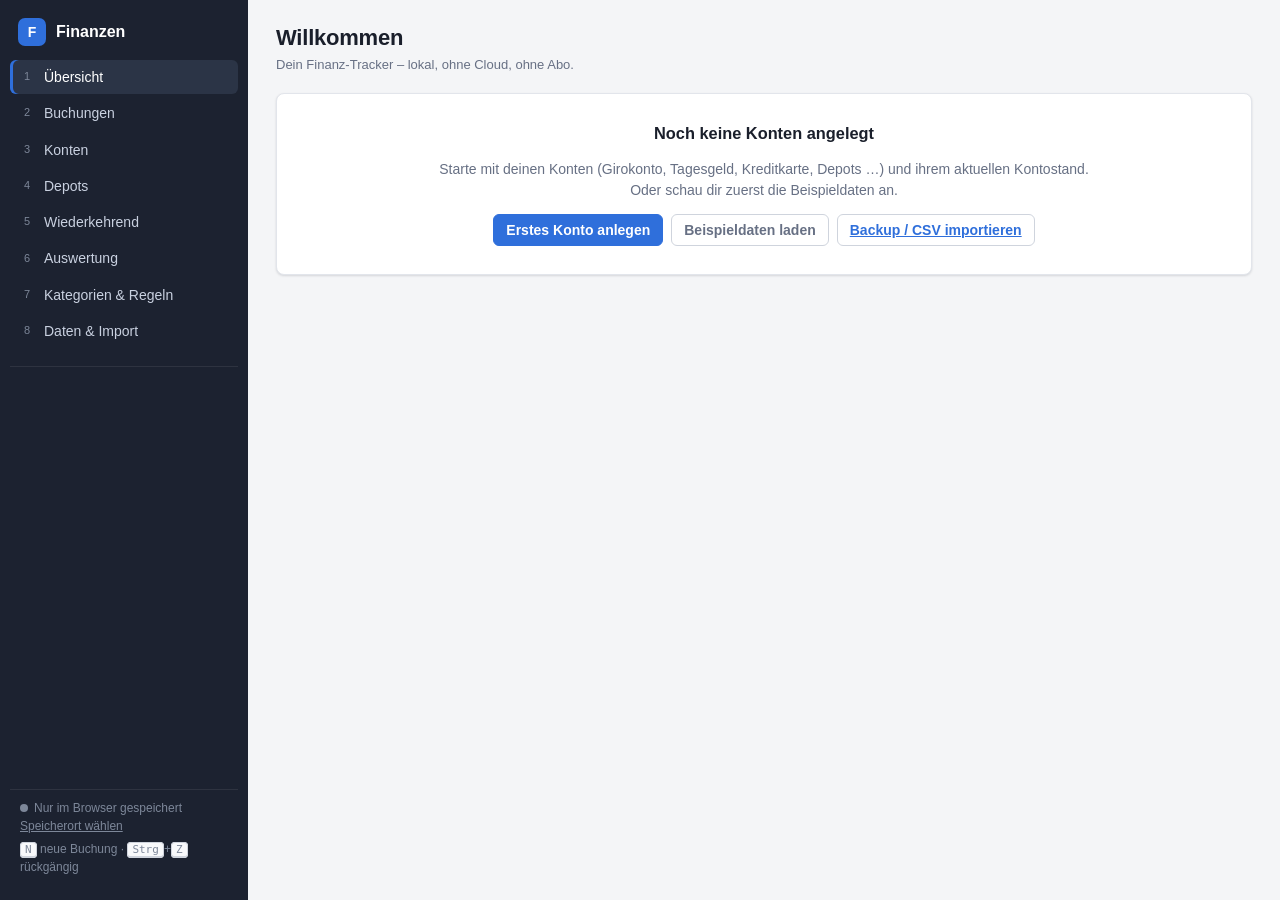
==== finanzen/index.html @ aeedbd0e "Finanz-Tracker unter /finanzen: Konten, Umbuchungen, Depots, Daueraufträge Lokale Browser-App ohne S" ====
<!DOCTYPE html>
<html lang="de">
<head>
<meta charset="UTF-8">
<meta name="viewport" content="width=device-width, initial-scale=1.0">
<meta name="robots" content="noindex, nofollow">
<title>Finanzen</title>
<link rel="icon" href="data:image/svg+xml,<svg xmlns='http://www.w3.org/2000/svg' viewBox='0 0 32 32'><rect width='32' height='32' rx='7' fill='%232f6fdb'/><path d='M8 22V10h11M8 16h8' stroke='white' stroke-width='3' fill='none' stroke-linecap='round'/></svg>">
<link rel="stylesheet" href="style.css">
</head>
<body>
<div class="app">
  <aside class="sidebar" id="sidebar">
    <div class="brand">
      <span class="brand-logo" aria-hidden="true">F</span>
      <span class="brand-name">Finanzen</span>
    </div>
    <nav class="nav" id="nav">
      <a href="#uebersicht" data-view="uebersicht"><span class="k">1</span>Übersicht</a>
      <a href="#buchungen" data-view="buchungen"><span class="k">2</span>Buchungen</a>
      <a href="#konten" data-view="konten"><span class="k">3</span>Konten</a>
      <a href="#depots" data-view="depots"><span class="k">4</span>Depots</a>
      <a href="#wiederkehrend" data-view="wiederkehrend"><span class="k">5</span>Wiederkehrend</a>
      <a href="#auswertung" data-view="auswertung"><span class="k">6</span>Auswertung</a>
      <a href="#kategorien" data-view="kategorien"><span class="k">7</span>Kategorien &amp; Regeln</a>
      <a href="#daten" data-view="daten"><span class="k">8</span>Daten &amp; Import</a>
    </nav>
    <div class="side-accounts" id="side-accounts"></div>
    <div class="side-foot" id="side-foot"></div>
  </aside>
  <main class="main">
    <div id="banner"></div>
    <div id="view"></div>
  </main>
</div>
<div id="modal-root"></div>
<div id="toast-root" aria-live="polite"></div>
<noscript><p style="padding:2rem">Diese Anwendung benötigt JavaScript.</p></noscript>
<script src="core.js"></script>
<script src="store.js"></script>
<script src="app.js"></script>
<script src="views.js"></script>
</body>
</html>
---- finanzen/style.css ----
:root {
  --bg: #f4f5f7;
  --surface: #ffffff;
  --surface-2: #f8f9fb;
  --sidebar: #1c2230;
  --sidebar-text: #c9d1e0;
  --sidebar-muted: #7d8799;
  --sidebar-active: #2b3446;
  --text: #1a1f2b;
  --muted: #677084;
  --border: #e2e5eb;
  --border-strong: #cfd4dd;
  --accent: #2f6fdb;
  --accent-soft: #e6eefc;
  --pos: #188a5b;
  --neg: #c9372c;
  --warn: #b7791f;
  --warn-soft: #fdf5e6;
  --focus: 0 0 0 3px rgba(47, 111, 219, .28);
  --series-1: #2a78d6;
  --series-2: #eb6834;
  --radius: 8px;
  --shadow: 0 1px 2px rgba(16, 24, 40, .06), 0 1px 3px rgba(16, 24, 40, .08);
  --shadow-lg: 0 12px 32px rgba(16, 24, 40, .22);
  color-scheme: light;
}

@media (prefers-color-scheme: dark) {
  :root:not([data-theme="light"]) {
    --bg: #12151c;
    --surface: #1a1f29;
    --surface-2: #202633;
    --sidebar: #0d1016;
    --sidebar-active: #1f2533;
    --text: #e6e9f0;
    --muted: #97a0b3;
    --border: #2a3140;
    --border-strong: #3a4254;
    --accent: #5b8ff0;
    --accent-soft: #1d2a44;
    --pos: #3cc28a;
    --neg: #f06a5f;
    --warn: #e3a948;
    --warn-soft: #2e2615;
    --series-1: #3987e5;
    --series-2: #d95926;
    color-scheme: dark;
  }
}
:root[data-theme="dark"] {
  --bg: #12151c;
  --surface: #1a1f29;
  --surface-2: #202633;
  --sidebar: #0d1016;
  --sidebar-active: #1f2533;
  --text: #e6e9f0;
  --muted: #97a0b3;
  --border: #2a3140;
  --border-strong: #3a4254;
  --accent: #5b8ff0;
  --accent-soft: #1d2a44;
  --pos: #3cc28a;
  --neg: #f06a5f;
  --warn: #e3a948;
  --warn-soft: #2e2615;
  --series-1: #3987e5;
  --series-2: #d95926;
  color-scheme: dark;
}

* { box-sizing: border-box; }
html, body { margin: 0; height: 100%; }
body {
  font: 14px/1.45 -apple-system, BlinkMacSystemFont, "Segoe UI", Roboto, "Helvetica Neue", Arial, sans-serif;
  background: var(--bg);
  color: var(--text);
}
button, input, select, textarea { font: inherit; color: inherit; }
a { color: var(--accent); }

.app { display: grid; grid-template-columns: 248px 1fr; min-height: 100vh; }

/* ------------------------------------------------ Sidebar */
.sidebar {
  background: var(--sidebar); color: var(--sidebar-text);
  position: sticky; top: 0; height: 100vh; overflow-y: auto;
  display: flex; flex-direction: column; padding: 14px 10px;
}
.brand { display: flex; align-items: center; gap: 10px; padding: 4px 8px 14px; }
.brand-logo { width: 28px; height: 28px; border-radius: 7px; background: var(--accent); color: #fff; display: grid; place-items: center; font-weight: 800; }
.brand-name { font-weight: 700; font-size: 16px; color: #fff; }
.nav { display: flex; flex-direction: column; gap: 2px; }
.nav a {
  display: flex; align-items: center; gap: 10px; padding: 7px 10px; border-radius: 6px;
  color: var(--sidebar-text); text-decoration: none; font-weight: 500;
}
.nav a:hover { background: var(--sidebar-active); color: #fff; }
.nav a.active { background: var(--sidebar-active); color: #fff; box-shadow: inset 3px 0 0 var(--accent); }
.nav .k { font-size: 11px; color: var(--sidebar-muted); width: 14px; text-align: center; font-variant-numeric: tabular-nums; }
.side-accounts { margin-top: 18px; border-top: 1px solid rgba(255,255,255,.08); padding-top: 10px; flex: 1; }
.side-group { font-size: 11px; text-transform: uppercase; letter-spacing: .06em; color: var(--sidebar-muted); padding: 10px 10px 4px; display: flex; justify-content: space-between; }
.side-acc {
  display: flex; justify-content: space-between; gap: 8px; padding: 5px 10px; border-radius: 6px;
  color: var(--sidebar-text); text-decoration: none; font-size: 13px; cursor: pointer;
}
.side-acc:hover { background: var(--sidebar-active); color: #fff; }
.side-acc.active { background: var(--sidebar-active); color: #fff; }
.side-acc .n { overflow: hidden; text-overflow: ellipsis; white-space: nowrap; }
.side-acc .v { font-variant-numeric: tabular-nums; white-space: nowrap; }
.side-acc .v.neg { color: #ff8f86; }
.side-total { display: flex; justify-content: space-between; padding: 10px; margin-top: 6px; border-top: 1px solid rgba(255,255,255,.08); color: #fff; font-weight: 600; }
.side-foot { font-size: 12px; color: var(--sidebar-muted); padding: 10px; border-top: 1px solid rgba(255,255,255,.08); }
.side-foot .dot { display: inline-block; width: 8px; height: 8px; border-radius: 50%; margin-right: 6px; background: var(--sidebar-muted); }
.side-foot .dot.ok { background: #3cc28a; }
.side-foot .dot.warn { background: #e3a948; }
.side-foot button { background: none; border: 0; color: var(--sidebar-text); text-decoration: underline; cursor: pointer; padding: 0; font-size: 12px; }

/* ------------------------------------------------ Main */
.main { padding: 22px 28px 60px; min-width: 0; }
.page-head { display: flex; align-items: center; justify-content: space-between; gap: 12px; margin-bottom: 18px; flex-wrap: wrap; }
.page-head h1 { font-size: 22px; margin: 0; font-weight: 700; letter-spacing: -.01em; }
.page-head .sub { color: var(--muted); font-size: 13px; margin-top: 2px; }
.actions { display: flex; gap: 8px; flex-wrap: wrap; align-items: center; }

.card { background: var(--surface); border: 1px solid var(--border); border-radius: var(--radius); box-shadow: var(--shadow); }
.card + .card, .grid + .card, .card + .grid, .kpis + .grid, .kpis + .card { margin-top: 16px; }
.grid > .card { margin-top: 0 !important; }
.card-head { display: flex; align-items: center; justify-content: space-between; gap: 10px; padding: 12px 16px; border-bottom: 1px solid var(--border); }
.card-head h2 { font-size: 14px; margin: 0; font-weight: 650; }
.card-body { padding: 14px 16px; }
.card-body.flush { padding: 0; }
.grid { display: grid; gap: 16px; }
.grid.two { grid-template-columns: repeat(2, minmax(0, 1fr)); }
.grid.three { grid-template-columns: repeat(3, minmax(0, 1fr)); }
@media (max-width: 1100px) { .grid.two, .grid.three { grid-template-columns: 1fr; } }

.kpis { display: grid; grid-template-columns: repeat(auto-fit, minmax(170px, 1fr)); gap: 12px; }
.kpi { background: var(--surface); border: 1px solid var(--border); border-radius: var(--radius); padding: 12px 14px; box-shadow: var(--shadow); }
.kpi .l { font-size: 12px; color: var(--muted); }
.kpi .v { font-size: 20px; font-weight: 700; font-variant-numeric: tabular-nums; margin-top: 2px; letter-spacing: -.01em; }
.kpi .s { font-size: 12px; color: var(--muted); margin-top: 2px; }

/* ------------------------------------------------ Buttons & Forms */
.btn {
  display: inline-flex; align-items: center; gap: 6px; border: 1px solid var(--border-strong); background: var(--surface);
  padding: 6px 12px; border-radius: 6px; cursor: pointer; font-weight: 550; white-space: nowrap; line-height: 1.3;
}
.btn:hover { background: var(--surface-2); }
.btn:focus-visible, input:focus-visible, select:focus-visible, textarea:focus-visible { outline: none; box-shadow: var(--focus); border-color: var(--accent); }
.btn.primary { background: var(--accent); border-color: var(--accent); color: #fff; }
.btn.primary:hover { filter: brightness(1.07); }
.btn.danger { color: var(--neg); }
.btn.small { padding: 3px 8px; font-size: 12px; }
.btn.ghost { border-color: transparent; background: transparent; }
.btn.ghost:hover { background: var(--surface-2); }
.btn:disabled { opacity: .5; cursor: default; }
.link { background: none; border: 0; padding: 0; color: var(--accent); cursor: pointer; text-decoration: underline; }

input[type=text], input[type=date], input[type=number], input[type=search], select, textarea {
  border: 1px solid var(--border-strong); background: var(--surface); border-radius: 6px; padding: 6px 9px; min-width: 0;
}
textarea { resize: vertical; min-height: 60px; }
select { padding-right: 6px; }
input.amount { text-align: right; font-variant-numeric: tabular-nums; }
input.invalid { border-color: var(--neg); }
label.chk { display: inline-flex; align-items: center; gap: 6px; cursor: pointer; }

.form-grid { display: grid; grid-template-columns: 150px 1fr; gap: 10px 14px; align-items: center; }
.form-grid > label { color: var(--muted); font-size: 13px; }
.form-grid .full { grid-column: 1 / -1; }
.form-grid .hint { grid-column: 2; font-size: 12px; color: var(--muted); margin-top: -6px; }
.row { display: flex; gap: 8px; align-items: center; flex-wrap: wrap; }
.row > * { min-width: 0; }
.grow { flex: 1; }

.seg { display: inline-flex; border: 1px solid var(--border-strong); border-radius: 6px; overflow: hidden; }
.seg button { border: 0; background: var(--surface); padding: 5px 12px; cursor: pointer; font-weight: 550; }
.seg button + button { border-left: 1px solid var(--border-strong); }
.seg button.on { background: var(--accent); color: #fff; }
.seg button.on.neg { background: var(--neg); }
.seg button.on.pos { background: var(--pos); }

/* ------------------------------------------------ Quick entry */
.quick {
  display: grid; gap: 8px; align-items: end;
  grid-template-columns: 128px 170px auto 110px minmax(140px, 1.2fr) minmax(150px, 1fr) minmax(120px, 1fr) auto;
  padding: 12px 16px;
}
.quick label { display: flex; flex-direction: column; gap: 3px; font-size: 11px; color: var(--muted); text-transform: uppercase; letter-spacing: .04em; min-width: 0; }
.quick label > * { width: 100%; font-size: 14px; text-transform: none; letter-spacing: 0; color: var(--text); }
.quick label > .seg { width: auto; }
@media (max-width: 1250px) { .quick { grid-template-columns: repeat(4, minmax(0, 1fr)); } }

/* ------------------------------------------------ Tables */
.tbl { width: 100%; border-collapse: collapse; font-variant-numeric: tabular-nums; }
.tbl th, .tbl td { padding: 7px 10px; border-bottom: 1px solid var(--border); text-align: left; vertical-align: middle; }
.tbl th { font-size: 12px; color: var(--muted); font-weight: 600; background: var(--surface-2); position: sticky; top: 0; z-index: 1; white-space: nowrap; }
.tbl th.sortable { cursor: pointer; user-select: none; }
.tbl td.num, .tbl th.num { text-align: right; white-space: nowrap; }
.tbl tbody tr:hover { background: var(--surface-2); }
.tbl tr.click { cursor: pointer; }
.tbl tr.sel { background: var(--accent-soft) !important; }
.tbl tr.group-row td { background: var(--surface-2); font-weight: 650; }
.tbl tr.sum-row td { font-weight: 700; border-top: 2px solid var(--border-strong); }
.tbl tr.muted td { color: var(--muted); }
.tbl tr.planned td { color: var(--muted); font-style: italic; }
.tbl td.sub { padding-left: 26px; }
.tbl .small { font-size: 12px; color: var(--muted); }
.tbl td.cb, .tbl th.cb { width: 30px; padding-right: 0; }
.tbl-wrap { overflow: auto; }
.tbl-wrap.tall { max-height: calc(100vh - 330px); min-height: 240px; }
.pivot td, .pivot th { padding: 6px 8px; font-size: 13px; }
.pivot td.num.click:hover { background: var(--accent-soft); cursor: pointer; }
.pivot th:first-child, .pivot td:first-child { position: sticky; left: 0; background: var(--surface); z-index: 2; min-width: 200px; }
.pivot tr.group-row td:first-child { background: var(--surface-2); }
.pivot th:first-child { z-index: 3; background: var(--surface-2); }

.pos { color: var(--pos); }
.neg { color: var(--neg); }
.muted { color: var(--muted); }
.nowrap { white-space: nowrap; }
.right { text-align: right; }
.bold { font-weight: 650; }
.ellipsis { overflow: hidden; text-overflow: ellipsis; white-space: nowrap; max-width: 360px; }

.badge { display: inline-block; font-size: 11px; padding: 1px 7px; border-radius: 999px; background: var(--surface-2); border: 1px solid var(--border); color: var(--muted); white-space: nowrap; }
.badge.accent { background: var(--accent-soft); color: var(--accent); border-color: transparent; }
.badge.warn { background: var(--warn-soft); color: var(--warn); border-color: transparent; }
.cat-dot { display: inline-block; width: 9px; height: 9px; border-radius: 50%; margin-right: 6px; vertical-align: 0; }
.tag { display: inline-block; font-size: 11px; padding: 0 6px; border-radius: 4px; background: var(--accent-soft); color: var(--accent); margin-left: 4px; }
.icon-rec { color: var(--accent); font-size: 12px; margin-left: 4px; }

.filters { display: flex; gap: 8px; flex-wrap: wrap; align-items: center; padding: 10px 16px; border-bottom: 1px solid var(--border); }
.filters select, .filters input { max-width: 220px; }
.bulk { display: flex; gap: 8px; align-items: center; padding: 8px 16px; background: var(--accent-soft); border-bottom: 1px solid var(--border); }
.summary-line { display: flex; gap: 18px; padding: 8px 16px; font-size: 13px; color: var(--muted); border-bottom: 1px solid var(--border); flex-wrap: wrap; }
.summary-line b { color: var(--text); font-variant-numeric: tabular-nums; }

/* ------------------------------------------------ Bars & Charts */
.bars { display: flex; flex-direction: column; gap: 9px; }
.bar-row { display: grid; grid-template-columns: 160px 1fr 110px; gap: 10px; align-items: center; font-size: 13px; }
.bar-row .name { overflow: hidden; text-overflow: ellipsis; white-space: nowrap; }
.bar-track { height: 10px; background: var(--surface-2); border-radius: 5px; overflow: hidden; position: relative; border: 1px solid var(--border); }
.bar-fill { height: 100%; border-radius: 4px; }
.bar-budget { position: absolute; top: -2px; bottom: -2px; width: 2px; background: var(--text); opacity: .55; }
.bar-row .val { text-align: right; font-variant-numeric: tabular-nums; }
.chart { width: 100%; height: auto; display: block; }
.chart text { fill: var(--muted); font-size: 11px; }
.chart .grid-line { stroke: var(--border); }
.chart-tip { position: fixed; pointer-events: none; background: var(--text); color: var(--surface); padding: 5px 8px; border-radius: 5px; font-size: 12px; z-index: 50; white-space: nowrap; }
.legend { display: flex; gap: 14px; font-size: 12px; color: var(--muted); }
.legend i { display: inline-block; width: 10px; height: 10px; border-radius: 2px; margin-right: 5px; vertical-align: -1px; }

/* ------------------------------------------------ Lists */
.list { display: flex; flex-direction: column; }
.list-item { display: flex; align-items: center; gap: 10px; padding: 8px 16px; border-bottom: 1px solid var(--border); }
.list-item:last-child { border-bottom: 0; }
.list-item .main { flex: 1; min-width: 0; padding: 0; }
.list-item .t { font-weight: 550; overflow: hidden; text-overflow: ellipsis; white-space: nowrap; }
.list-item .s { font-size: 12px; color: var(--muted); }
.empty { padding: 28px 16px; text-align: center; color: var(--muted); }
.empty h3 { color: var(--text); margin: 0 0 6px; }

.banner { display: flex; align-items: center; gap: 12px; padding: 10px 14px; border-radius: var(--radius); background: var(--warn-soft); color: var(--text); border: 1px solid var(--border); margin-bottom: 14px; }
.banner.info { background: var(--accent-soft); }
.banner .grow { flex: 1; }

/* ------------------------------------------------ Modal */
.modal-backdrop { position: fixed; inset: 0; background: rgba(10, 14, 22, .45); display: flex; align-items: flex-start; justify-content: center; padding: 6vh 16px; z-index: 40; overflow-y: auto; }
.modal { background: var(--surface); border-radius: 10px; box-shadow: var(--shadow-lg); width: 100%; max-width: 560px; border: 1px solid var(--border); }
.modal.wide { max-width: 920px; }
.modal-head { display: flex; justify-content: space-between; align-items: center; padding: 14px 18px; border-bottom: 1px solid var(--border); }
.modal-head h2 { margin: 0; font-size: 16px; }
.modal-body { padding: 16px 18px; }
.modal-foot { display: flex; justify-content: space-between; gap: 8px; padding: 12px 18px; border-top: 1px solid var(--border); background: var(--surface-2); border-radius: 0 0 10px 10px; }
.modal-foot .r { display: flex; gap: 8px; margin-left: auto; }
.x { background: none; border: 0; font-size: 20px; cursor: pointer; color: var(--muted); line-height: 1; }

/* ------------------------------------------------ Toast */
#toast-root { position: fixed; bottom: 16px; left: 16px; max-width: min(420px, calc(100vw - 32px)); display: flex; flex-direction: column; gap: 8px; z-index: 60; }
.toast { background: var(--text); color: var(--surface); padding: 9px 14px; border-radius: 7px; box-shadow: var(--shadow-lg); display: flex; gap: 14px; align-items: center; font-size: 13px; }
.toast button { background: none; border: 0; color: var(--surface); text-decoration: underline; cursor: pointer; font-weight: 650; }
.toast.err { background: var(--neg); color: #fff; }

kbd { font: 11px ui-monospace, SFMono-Regular, Menlo, monospace; border: 1px solid var(--border-strong); border-bottom-width: 2px; border-radius: 4px; padding: 0 4px; background: var(--surface-2); }
.help { font-size: 12px; color: var(--muted); }
.help p { margin: 4px 0; }
.mt { margin-top: 12px; }
.mb { margin-bottom: 12px; }
hr.sep { border: 0; border-top: 1px solid var(--border); margin: 14px 0; }

@media (max-width: 820px) {
  .app { grid-template-columns: 1fr; }
  .sidebar { position: static; height: auto; }
  .side-accounts { display: none; }
  .nav { flex-direction: row; flex-wrap: wrap; }
  .main { padding: 16px; }
  .form-grid { grid-template-columns: 1fr; }
  .form-grid .hint { grid-column: 1; }
}
@media print {
  .sidebar, .actions, .quick, .filters, .bulk { display: none !important; }
  .app { grid-template-columns: 1fr; }
}
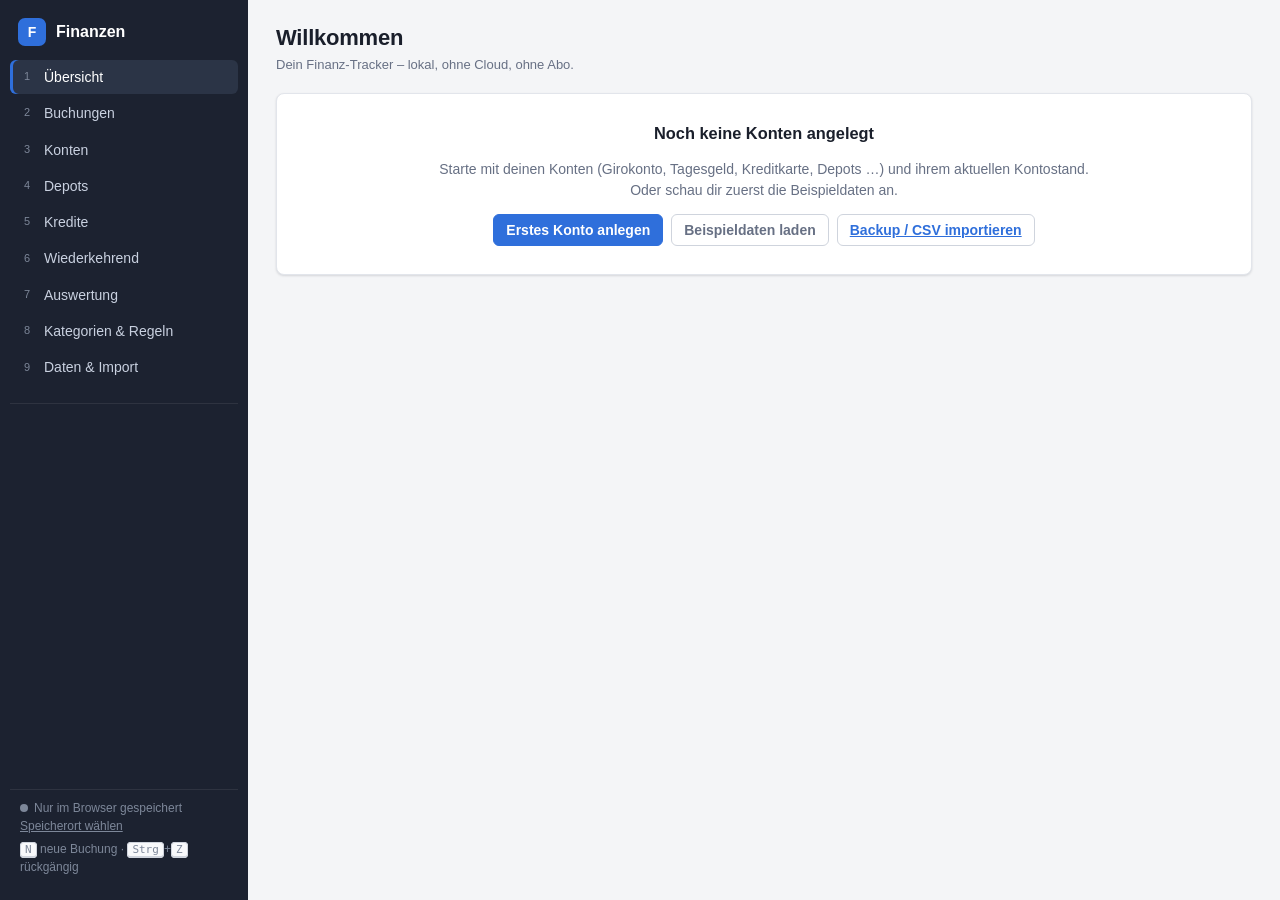
==== commit 9d6021de: "Finanzen: Bereich Kredite für Baufinanzierung (Annuitätendarlehen) - Darlehenskonto mit Sollzins, Zi" ====
--- a/finanzen/index.html
+++ b/finanzen/index.html
@@ -20,10 +20,11 @@
       <a href="#buchungen" data-view="buchungen"><span class="k">2</span>Buchungen</a>
       <a href="#konten" data-view="konten"><span class="k">3</span>Konten</a>
       <a href="#depots" data-view="depots"><span class="k">4</span>Depots</a>
-      <a href="#wiederkehrend" data-view="wiederkehrend"><span class="k">5</span>Wiederkehrend</a>
-      <a href="#auswertung" data-view="auswertung"><span class="k">6</span>Auswertung</a>
-      <a href="#kategorien" data-view="kategorien"><span class="k">7</span>Kategorien &amp; Regeln</a>
-      <a href="#daten" data-view="daten"><span class="k">8</span>Daten &amp; Import</a>
+      <a href="#kredite" data-view="kredite"><span class="k">5</span>Kredite</a>
+      <a href="#wiederkehrend" data-view="wiederkehrend"><span class="k">6</span>Wiederkehrend</a>
+      <a href="#auswertung" data-view="auswertung"><span class="k">7</span>Auswertung</a>
+      <a href="#kategorien" data-view="kategorien"><span class="k">8</span>Kategorien &amp; Regeln</a>
+      <a href="#daten" data-view="daten"><span class="k">9</span>Daten &amp; Import</a>
     </nav>
     <div class="side-accounts" id="side-accounts"></div>
     <div class="side-foot" id="side-foot"></div>
